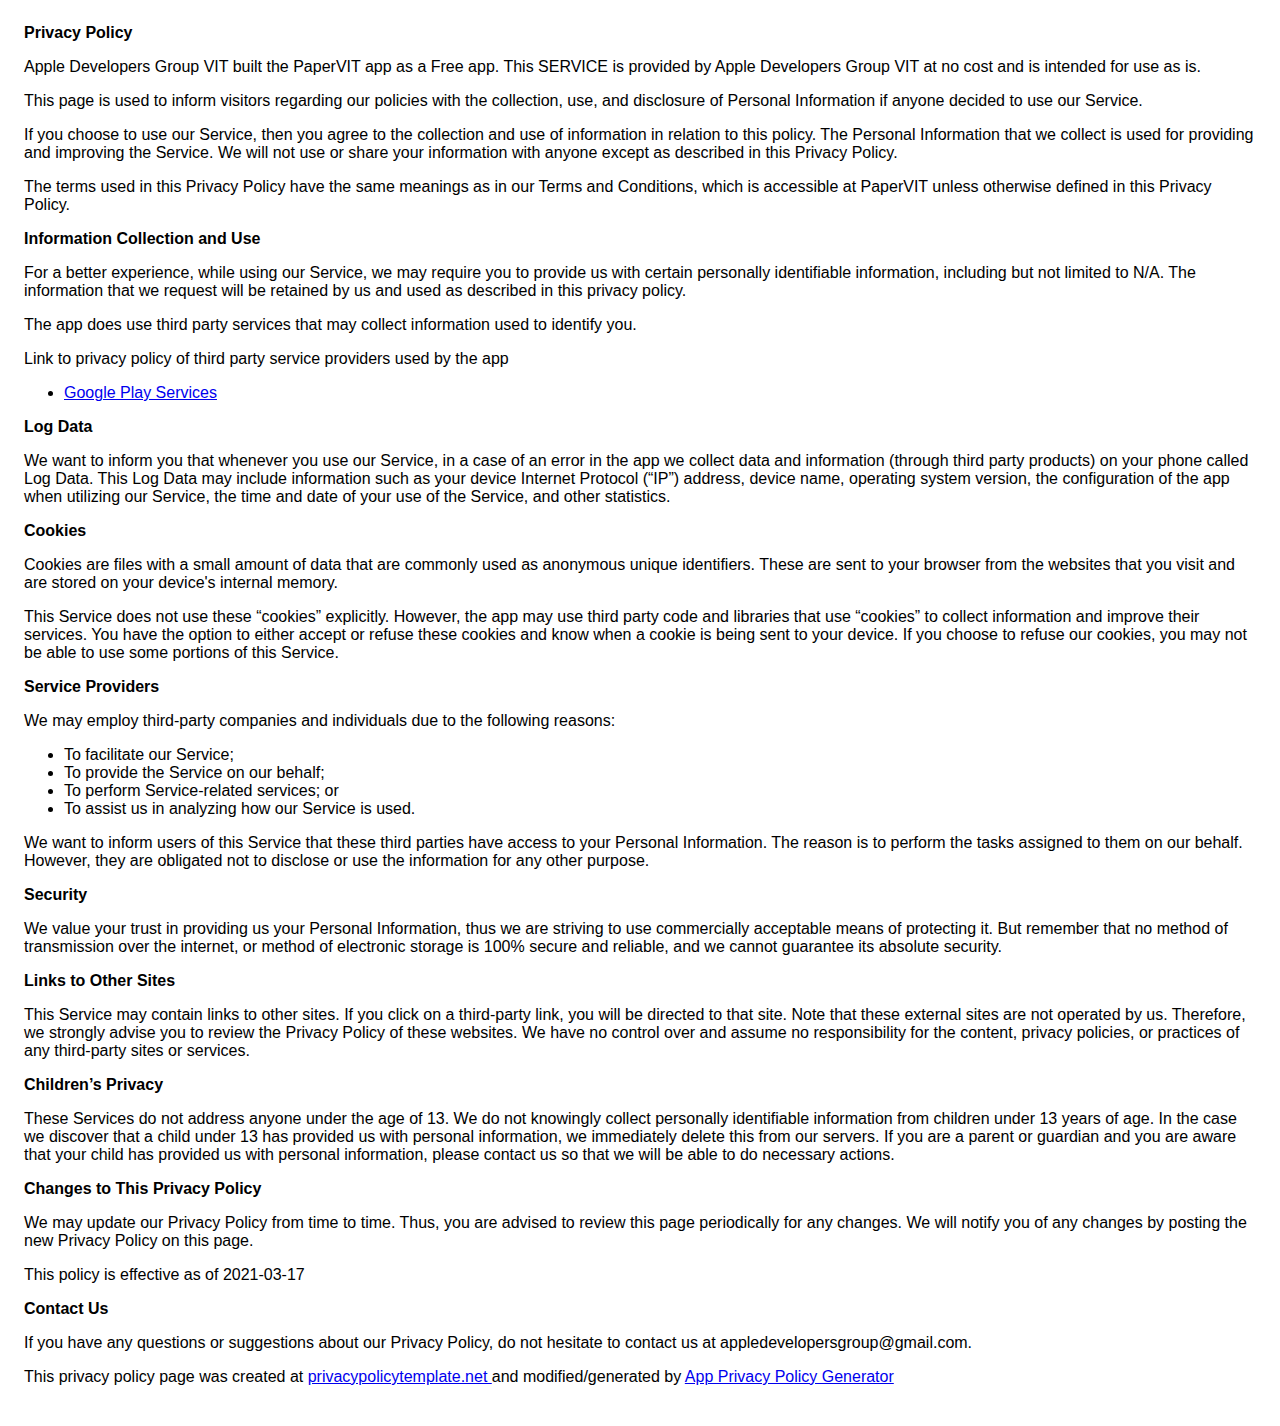
==== index.html @ c302ad03 "Create index.html" ====
<!DOCTYPE html>
    <html>
    <head>
      <meta charset='utf-8'>
      <meta name='viewport' content='width=device-width'>
      <title>Privacy Policy</title>
      <style> body { font-family: 'Helvetica Neue', Helvetica, Arial, sans-serif; padding:1em; } </style>
    </head>
    <body>
    <strong>Privacy Policy</strong> <p>
                  Apple Developers Group VIT built the PaperVIT app as
                  a Free app. This SERVICE is provided by
                  Apple Developers Group VIT at no cost and is intended for use as
                  is.
                </p> <p>
                  This page is used to inform visitors regarding our
                  policies with the collection, use, and disclosure of Personal
                  Information if anyone decided to use our Service.
                </p> <p>
                  If you choose to use our Service, then you agree to
                  the collection and use of information in relation to this
                  policy. The Personal Information that we collect is
                  used for providing and improving the Service. We will not use or share your information with
                  anyone except as described in this Privacy Policy.
                </p> <p>
                  The terms used in this Privacy Policy have the same meanings
                  as in our Terms and Conditions, which is accessible at
                  PaperVIT unless otherwise defined in this Privacy Policy.
                </p> <p><strong>Information Collection and Use</strong></p> <p>
                  For a better experience, while using our Service, we
                  may require you to provide us with certain personally
                  identifiable information, including but not limited to N/A. The information that
                  we request will be retained by us and used as described in this privacy policy.
                </p> <div><p>
                    The app does use third party services that may collect
                    information used to identify you.
                  </p> <p>
                    Link to privacy policy of third party service providers used
                    by the app
                  </p> <ul><li><a href="https://www.google.com/policies/privacy/" target="_blank" rel="noopener noreferrer">Google Play Services</a></li><!----><!----><!----><!----><!----><!----><!----><!----><!----><!----><!----><!----><!----><!----><!----><!----><!----><!----><!----><!----><!----><!----><!----><!----><!----></ul></div> <p><strong>Log Data</strong></p> <p>
                  We want to inform you that whenever you
                  use our Service, in a case of an error in the app
                  we collect data and information (through third party
                  products) on your phone called Log Data. This Log Data may
                  include information such as your device Internet Protocol
                  (“IP”) address, device name, operating system version, the
                  configuration of the app when utilizing our Service,
                  the time and date of your use of the Service, and other
                  statistics.
                </p> <p><strong>Cookies</strong></p> <p>
                  Cookies are files with a small amount of data that are
                  commonly used as anonymous unique identifiers. These are sent
                  to your browser from the websites that you visit and are
                  stored on your device's internal memory.
                </p> <p>
                  This Service does not use these “cookies” explicitly. However,
                  the app may use third party code and libraries that use
                  “cookies” to collect information and improve their services.
                  You have the option to either accept or refuse these cookies
                  and know when a cookie is being sent to your device. If you
                  choose to refuse our cookies, you may not be able to use some
                  portions of this Service.
                </p> <p><strong>Service Providers</strong></p> <p>
                  We may employ third-party companies and
                  individuals due to the following reasons:
                </p> <ul><li>To facilitate our Service;</li> <li>To provide the Service on our behalf;</li> <li>To perform Service-related services; or</li> <li>To assist us in analyzing how our Service is used.</li></ul> <p>
                  We want to inform users of this Service
                  that these third parties have access to your Personal
                  Information. The reason is to perform the tasks assigned to
                  them on our behalf. However, they are obligated not to
                  disclose or use the information for any other purpose.
                </p> <p><strong>Security</strong></p> <p>
                  We value your trust in providing us your
                  Personal Information, thus we are striving to use commercially
                  acceptable means of protecting it. But remember that no method
                  of transmission over the internet, or method of electronic
                  storage is 100% secure and reliable, and we cannot
                  guarantee its absolute security.
                </p> <p><strong>Links to Other Sites</strong></p> <p>
                  This Service may contain links to other sites. If you click on
                  a third-party link, you will be directed to that site. Note
                  that these external sites are not operated by us.
                  Therefore, we strongly advise you to review the
                  Privacy Policy of these websites. We have
                  no control over and assume no responsibility for the content,
                  privacy policies, or practices of any third-party sites or
                  services.
                </p> <p><strong>Children’s Privacy</strong></p> <p>
                  These Services do not address anyone under the age of 13.
                  We do not knowingly collect personally
                  identifiable information from children under 13 years of age. In the case
                  we discover that a child under 13 has provided
                  us with personal information, we immediately
                  delete this from our servers. If you are a parent or guardian
                  and you are aware that your child has provided us with
                  personal information, please contact us so that
                  we will be able to do necessary actions.
                </p> <p><strong>Changes to This Privacy Policy</strong></p> <p>
                  We may update our Privacy Policy from
                  time to time. Thus, you are advised to review this page
                  periodically for any changes. We will
                  notify you of any changes by posting the new Privacy Policy on
                  this page.
                </p> <p>This policy is effective as of 2021-03-17</p> <p><strong>Contact Us</strong></p> <p>
                  If you have any questions or suggestions about our
                  Privacy Policy, do not hesitate to contact us at appledevelopersgroup@gmail.com.
                </p> <p>This privacy policy page was created at <a href="https://privacypolicytemplate.net" target="_blank" rel="noopener noreferrer">privacypolicytemplate.net </a>and modified/generated by <a href="https://app-privacy-policy-generator.nisrulz.com/" target="_blank" rel="noopener noreferrer">App Privacy Policy Generator</a></p>
    </body>
    </html>
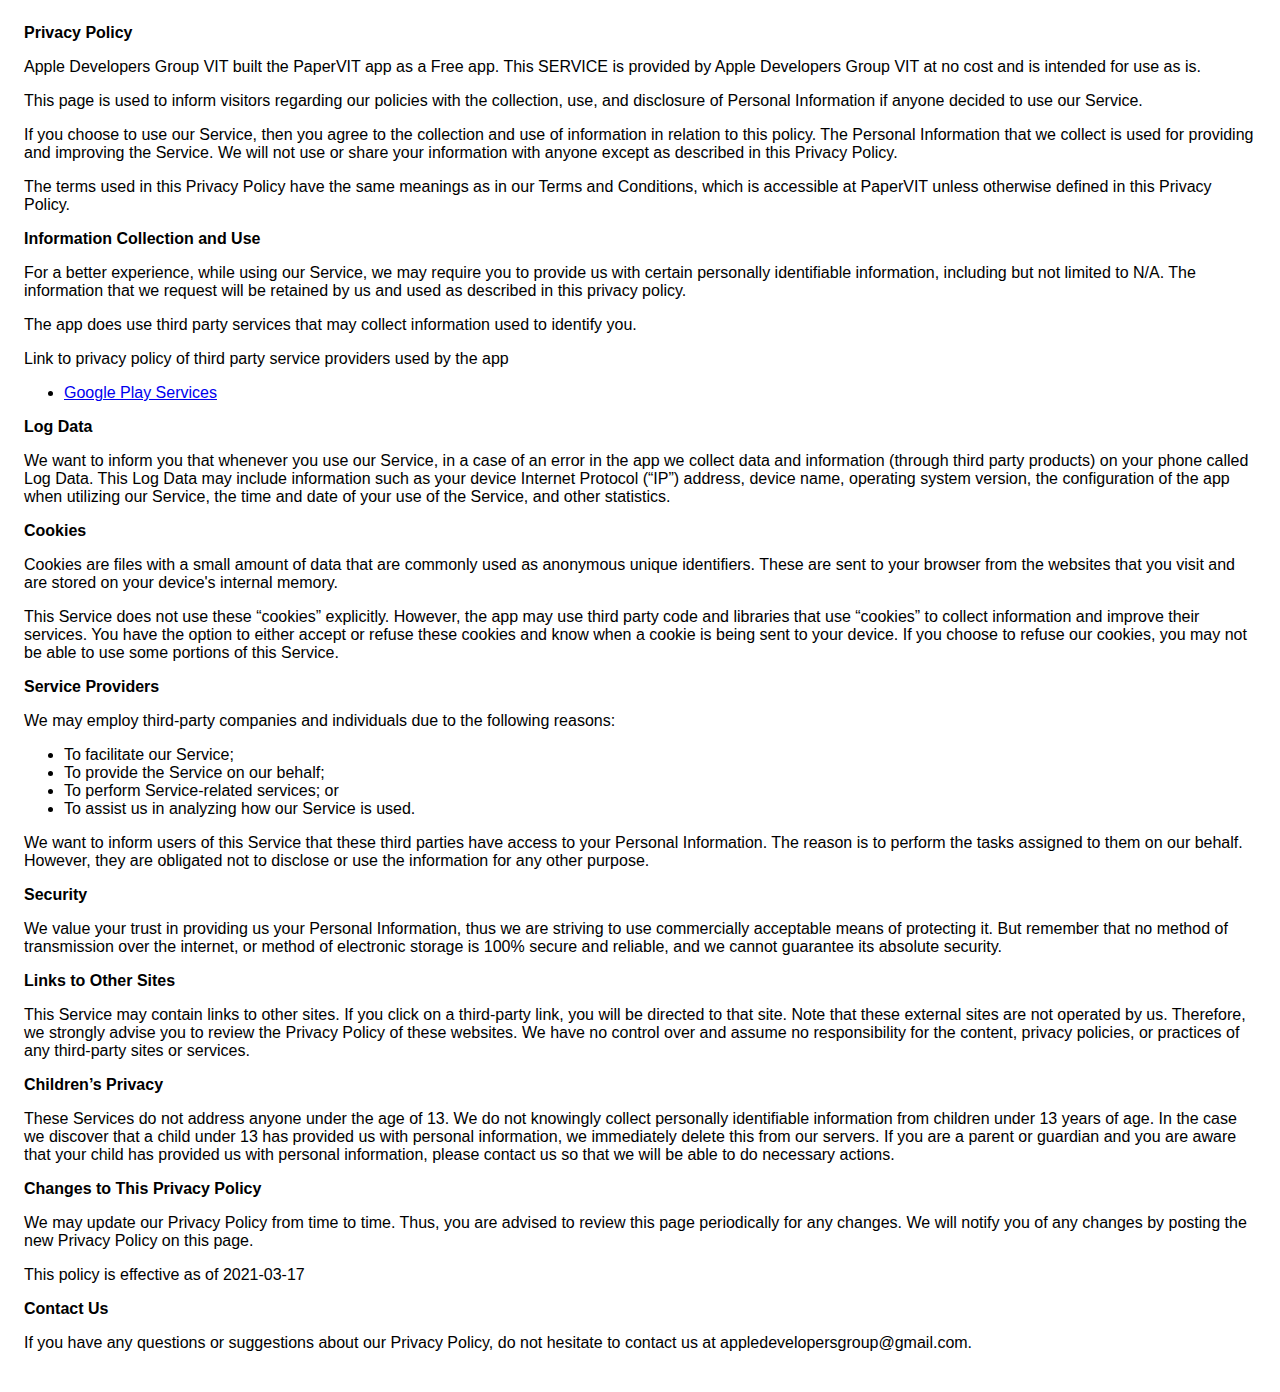
==== commit ff1a7ec5: "Update index.html" ====
--- a/index.html
+++ b/index.html
@@ -104,7 +104,7 @@
                 </p> <p>This policy is effective as of 2021-03-17</p> <p><strong>Contact Us</strong></p> <p>
                   If you have any questions or suggestions about our
                   Privacy Policy, do not hesitate to contact us at appledevelopersgroup@gmail.com.
-                </p> <p>This privacy policy page was created at <a href="https://privacypolicytemplate.net" target="_blank" rel="noopener noreferrer">privacypolicytemplate.net </a>and modified/generated by <a href="https://app-privacy-policy-generator.nisrulz.com/" target="_blank" rel="noopener noreferrer">App Privacy Policy Generator</a></p>
+                </p>
     </body>
     </html>
       
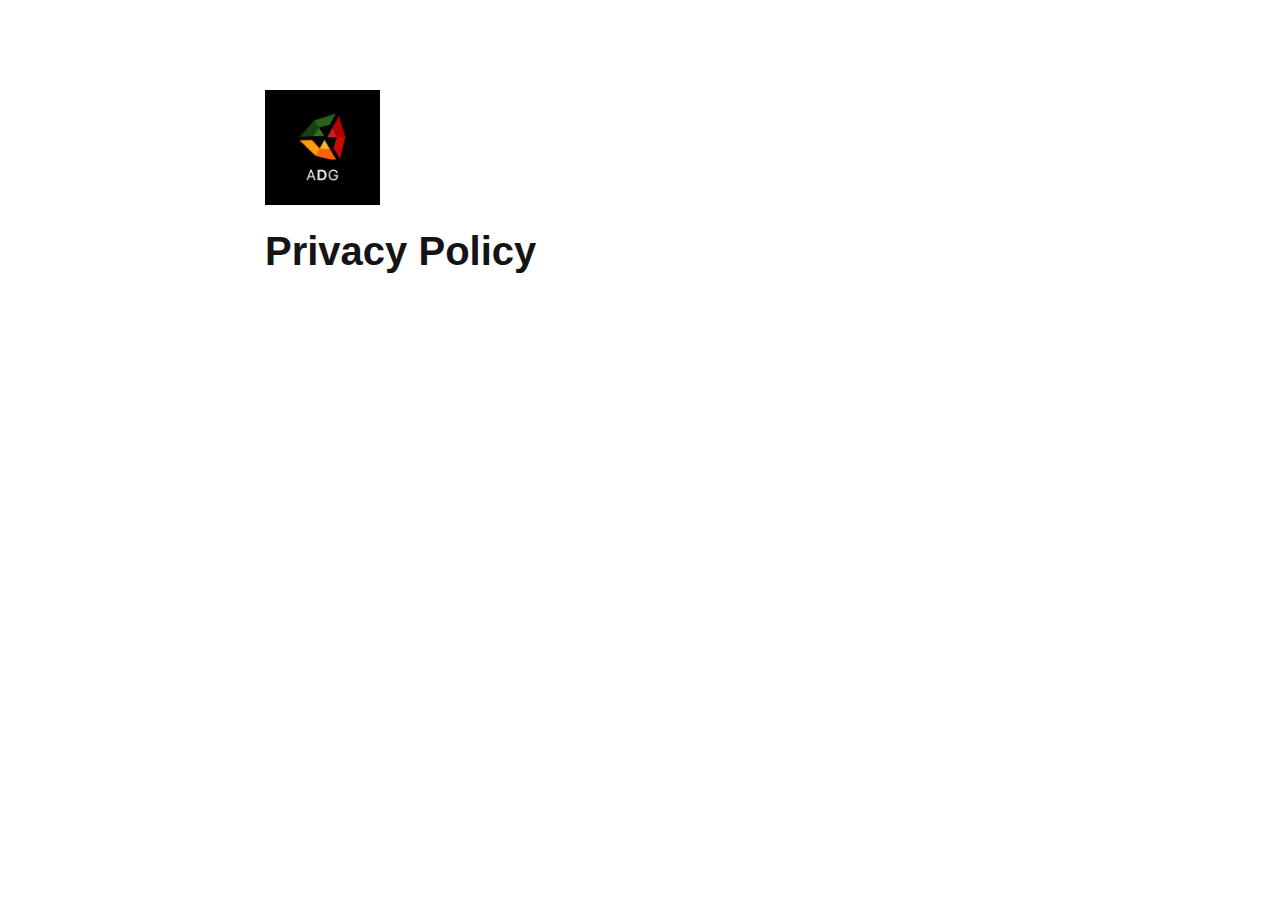
==== commit c39b1b92: "pp update" ====
--- a/index.html
+++ b/index.html
@@ -1,110 +1,173 @@
-<!DOCTYPE html>
-    <html>
-    <head>
-      <meta charset='utf-8'>
-      <meta name='viewport' content='width=device-width'>
-      <title>Privacy Policy</title>
-      <style> body { font-family: 'Helvetica Neue', Helvetica, Arial, sans-serif; padding:1em; } </style>
-    </head>
-    <body>
-    <strong>Privacy Policy</strong> <p>
-                  Apple Developers Group VIT built the PaperVIT app as
-                  a Free app. This SERVICE is provided by
-                  Apple Developers Group VIT at no cost and is intended for use as
-                  is.
-                </p> <p>
-                  This page is used to inform visitors regarding our
-                  policies with the collection, use, and disclosure of Personal
-                  Information if anyone decided to use our Service.
-                </p> <p>
-                  If you choose to use our Service, then you agree to
-                  the collection and use of information in relation to this
-                  policy. The Personal Information that we collect is
-                  used for providing and improving the Service. We will not use or share your information with
-                  anyone except as described in this Privacy Policy.
-                </p> <p>
-                  The terms used in this Privacy Policy have the same meanings
-                  as in our Terms and Conditions, which is accessible at
-                  PaperVIT unless otherwise defined in this Privacy Policy.
-                </p> <p><strong>Information Collection and Use</strong></p> <p>
-                  For a better experience, while using our Service, we
-                  may require you to provide us with certain personally
-                  identifiable information, including but not limited to N/A. The information that
-                  we request will be retained by us and used as described in this privacy policy.
-                </p> <div><p>
-                    The app does use third party services that may collect
-                    information used to identify you.
-                  </p> <p>
-                    Link to privacy policy of third party service providers used
-                    by the app
-                  </p> <ul><li><a href="https://www.google.com/policies/privacy/" target="_blank" rel="noopener noreferrer">Google Play Services</a></li><!----><!----><!----><!----><!----><!----><!----><!----><!----><!----><!----><!----><!----><!----><!----><!----><!----><!----><!----><!----><!----><!----><!----><!----><!----></ul></div> <p><strong>Log Data</strong></p> <p>
-                  We want to inform you that whenever you
-                  use our Service, in a case of an error in the app
-                  we collect data and information (through third party
-                  products) on your phone called Log Data. This Log Data may
-                  include information such as your device Internet Protocol
-                  (“IP”) address, device name, operating system version, the
-                  configuration of the app when utilizing our Service,
-                  the time and date of your use of the Service, and other
-                  statistics.
-                </p> <p><strong>Cookies</strong></p> <p>
-                  Cookies are files with a small amount of data that are
-                  commonly used as anonymous unique identifiers. These are sent
-                  to your browser from the websites that you visit and are
-                  stored on your device's internal memory.
-                </p> <p>
-                  This Service does not use these “cookies” explicitly. However,
-                  the app may use third party code and libraries that use
-                  “cookies” to collect information and improve their services.
-                  You have the option to either accept or refuse these cookies
-                  and know when a cookie is being sent to your device. If you
-                  choose to refuse our cookies, you may not be able to use some
-                  portions of this Service.
-                </p> <p><strong>Service Providers</strong></p> <p>
-                  We may employ third-party companies and
-                  individuals due to the following reasons:
-                </p> <ul><li>To facilitate our Service;</li> <li>To provide the Service on our behalf;</li> <li>To perform Service-related services; or</li> <li>To assist us in analyzing how our Service is used.</li></ul> <p>
-                  We want to inform users of this Service
-                  that these third parties have access to your Personal
-                  Information. The reason is to perform the tasks assigned to
-                  them on our behalf. However, they are obligated not to
-                  disclose or use the information for any other purpose.
-                </p> <p><strong>Security</strong></p> <p>
-                  We value your trust in providing us your
-                  Personal Information, thus we are striving to use commercially
-                  acceptable means of protecting it. But remember that no method
-                  of transmission over the internet, or method of electronic
-                  storage is 100% secure and reliable, and we cannot
-                  guarantee its absolute security.
-                </p> <p><strong>Links to Other Sites</strong></p> <p>
-                  This Service may contain links to other sites. If you click on
-                  a third-party link, you will be directed to that site. Note
-                  that these external sites are not operated by us.
-                  Therefore, we strongly advise you to review the
-                  Privacy Policy of these websites. We have
-                  no control over and assume no responsibility for the content,
-                  privacy policies, or practices of any third-party sites or
-                  services.
-                </p> <p><strong>Children’s Privacy</strong></p> <p>
-                  These Services do not address anyone under the age of 13.
-                  We do not knowingly collect personally
-                  identifiable information from children under 13 years of age. In the case
-                  we discover that a child under 13 has provided
-                  us with personal information, we immediately
-                  delete this from our servers. If you are a parent or guardian
-                  and you are aware that your child has provided us with
-                  personal information, please contact us so that
-                  we will be able to do necessary actions.
-                </p> <p><strong>Changes to This Privacy Policy</strong></p> <p>
-                  We may update our Privacy Policy from
-                  time to time. Thus, you are advised to review this page
-                  periodically for any changes. We will
-                  notify you of any changes by posting the new Privacy Policy on
-                  this page.
-                </p> <p>This policy is effective as of 2021-03-17</p> <p><strong>Contact Us</strong></p> <p>
-                  If you have any questions or suggestions about our
-                  Privacy Policy, do not hesitate to contact us at appledevelopersgroup@gmail.com.
-                </p>
-    </body>
-    </html>
-      
+<html>
+	<head>
+		<meta charset="UTF-8" />
+		<meta http-equiv="X-UA-Compatible" content="IE=edge" />
+		<meta name="viewport" content="width=device-width, initial-scale=1.0" />
+		<title>Android Privacy Policy</title>
+		<link rel="icon" type="image/png" href="DP.png" />
+		<link rel="stylesheet" href="style.css" />
+	</head>
+	<body>
+		<article>
+			<header>
+				<div class="page-header-icon">
+					<img class="icon" src="DP.png" />
+				</div>
+				<h1 class="page-title">Privacy Policy</h1>
+			</header>
+			<!-- <div class="page-body">
+				<p>
+					Apple Developers Group built the PaperVIT app as a Free app.
+					This SERVICE is provided by Apple Developers Group at no
+					cost and is intended for use as is.
+				</p>
+				<p>
+					This page is used to inform visitors regarding our policies
+					with the collection, use, and disclosure of Personal
+					Information if anyone decided to use our Service.
+				</p>
+				<p>
+					If you choose to use our Service, then you agree to the
+					collection and use of information in relation to this
+					policy. The Personal Information that we collect is used for
+					providing and improving the Service. We will not use or
+					share your information with anyone except as described in
+					this Privacy Policy.
+				</p>
+				<p>
+					The terms used in this Privacy Policy have the same meanings
+					as in our Terms and Conditions, which is accessible at
+					PaperVIT unless otherwise defined in this Privacy Policy.
+				</p>
+				<h2>Information Collection and Use</h2>
+				<hr />
+				<p>
+					For a better experience, while using our Service, we may
+					require you to provide us with certain personally
+					identifiable information. The information that we request
+					will be retained by us and used as described in this privacy
+					policy. The app does not use any third party services which
+					can collect your data.
+				</p>
+				<p>
+					<a href="https://policies.google.com/privacy"
+						>Google Play Services</a
+					>
+				</p>
+				<h2>Log Data</h2>
+				<hr />
+				<p>
+					We want to inform you that whenever you use our Service, in
+					a case of an error in the app we collect data and
+					information (through third party products) on your phone
+					called Log Data. This Log Data may include information such
+					as your device Internet Protocol (“IP”) address, device
+					name, operating system version, the configuration of the app
+					when utilizing our Service, the time and date of your use of
+					the Service, and other statistics.
+				</p>
+				<h2>Cookies</h2>
+				<hr />
+				<p>
+					Cookies are files with a small amount of data that are
+					commonly used as anonymous unique identifiers. These are
+					sent to your browser from the websites that you visit and
+					are stored on your device's internal memory.
+				</p>
+				<p>
+					This Service does not use these “cookies” explicitly.
+					However, the app may use third party code and libraries that
+					use “cookies” to collect information and improve their
+					services. You have the option to either accept or refuse
+					these cookies and know when a cookie is being sent to your
+					device. If you choose to refuse our cookies, you may not be
+					able to use some portions of this Service.
+				</p>
+				<h2>Service Providers</h2>
+				<hr />
+				<p>
+					We may employ third-party companies and individuals due to
+					the following reasons:
+				</p>
+				<ul>
+					<li style="list-style-type: disc">
+						To facilitate our Service;
+					</li>
+				</ul>
+				<ul>
+					<li style="list-style-type: disc">
+						To provide the Service on our behalf;
+					</li>
+				</ul>
+				<ul>
+					<li style="list-style-type: disc">
+						To perform Service-related services; or
+					</li>
+				</ul>
+				<ul>
+					<li style="list-style-type: disc">
+						To assist us in analysing how our Service is used.
+					</li>
+				</ul>
+				<p>
+					We want to inform users of this Service that these third
+					parties have access to your Personal Information. The reason
+					is to perform the tasks assigned to them on our behalf.
+					However, they are obligated not to disclose or use the
+					information for any other purpose.
+				</p>
+				<h2>Security</h2>
+				<hr />
+				<p>
+					We value your trust in providing us your Personal
+					Information, thus we are striving to use commercially
+					acceptable means of protecting it. But remember that no
+					method of transmission over the internet, or method of
+					electronic storage is 100% secure and reliable, and we
+					cannot guarantee its absolute security.
+				</p>
+				<h2>Links to Other Sites</h2>
+				<hr />
+				<p>
+					This Service may contain links to other sites. If you click
+					on a third-party link, you will be directed to that site.
+					Note that these external sites are not operated by us.
+					Therefore, we strongly advise you to review the Privacy
+					Policy of these websites. We have no control over and assume
+					no responsibility for the content, privacy policies, or
+					practices of any third-party sites or services.
+				</p>
+				<h2>Children’s Privacy</h2>
+				<hr />
+				<p>
+					These Services do not address anyone under the age of 13. We
+					do not knowingly collect personally identifiable information
+					from children under 13 years of age. In the case we discover
+					that a child under 13 has provided us with personal
+					information, we immediately delete this from our servers. If
+					you are a parent or guardian and you are aware that your
+					child has provided us with personal information, please
+					contact us so that we will be able to do necessary actions.
+				</p>
+				<h2>Changes to This Privacy Policy</h2>
+				<hr />
+				<p>
+					We may update our Privacy Policy from time to time. Thus,
+					you are advised to review this page periodically for any
+					changes. We will notify you of any changes by posting the
+					new Privacy Policy on this page.
+				</p>
+				<p>This policy is effective as of 2022-01-19</p>
+				<h2>Contact Us</h2>
+				<hr />
+				<p>
+					If you have any questions or suggestions about our Privacy
+					Policy, do not hesitate to contact us at
+					<a href="mailto:appledevelopersgroup@gmail.com"
+						>appledevelopersgroup@gmail.com</a
+					>.
+				</p>
+			</div> -->
+		</article>
+	</body>
+</html>
--- a/style.css
+++ b/style.css
@@ -0,0 +1,86 @@
+* {
+	box-sizing: border-box;
+	font-family: ui-sans-serif, -apple-system, BlinkMacSystemFont, "Segoe UI",
+		Helvetica, "Apple Color Emoji", Arial, sans-serif, "Segoe UI Emoji",
+		"Segoe UI Symbol";
+}
+/* ::-webkit-scrollbar {
+	width: 10px;
+	height: 10px;
+}
+::-webkit-scrollbar {
+	background: transparent;
+}
+::-webkit-scrollbar-track {
+	background: #2e2e2d;
+}
+::-webkit-scrollbar-thumb {
+	background: #403f3d;
+}
+::-webkit-scrollbar-thumb:hover {
+	background: #575652;
+} */
+html,
+body {
+	margin: 0;
+	padding: 0;
+}
+body {
+	margin: 2em auto;
+	max-width: 750px;
+	color: #141316;
+	line-height: 1.5;
+	background-color: #ffffff;
+}
+a,
+a.visited {
+	color: inherit;
+	text-decoration: underline;
+}
+a {
+	color: #000000;
+}
+header {
+	margin-top: 10vh;
+}
+.page-title {
+	font-size: 2.5rem;
+	font-weight: 700;
+	margin-top: 0;
+	margin-bottom: 0.75em;
+	/* display: none; */
+}
+hr {
+	background: transparent;
+	display: block;
+	width: 100%;
+	height: 10px;
+	visibility: visible;
+	border: none;
+	border-bottom: 1px solid #00000018;
+}
+.icon {
+	display: inline-block;
+	max-width: 2.4em;
+	max-height: 2.4em;
+	text-decoration: none;
+	vertical-align: text-bottom;
+	margin-right: 0.5em;
+}
+.page-header-icon {
+	font-size: 3rem;
+	margin-bottom: 1rem;
+}
+p {
+	margin-top: 0.5em;
+	margin-bottom: 0.5em;
+}
+
+@media screen and (max-width: 576px) {
+	body {
+		padding: 2rem;
+	}
+	header {
+		margin-top: 0;
+	}
+}
